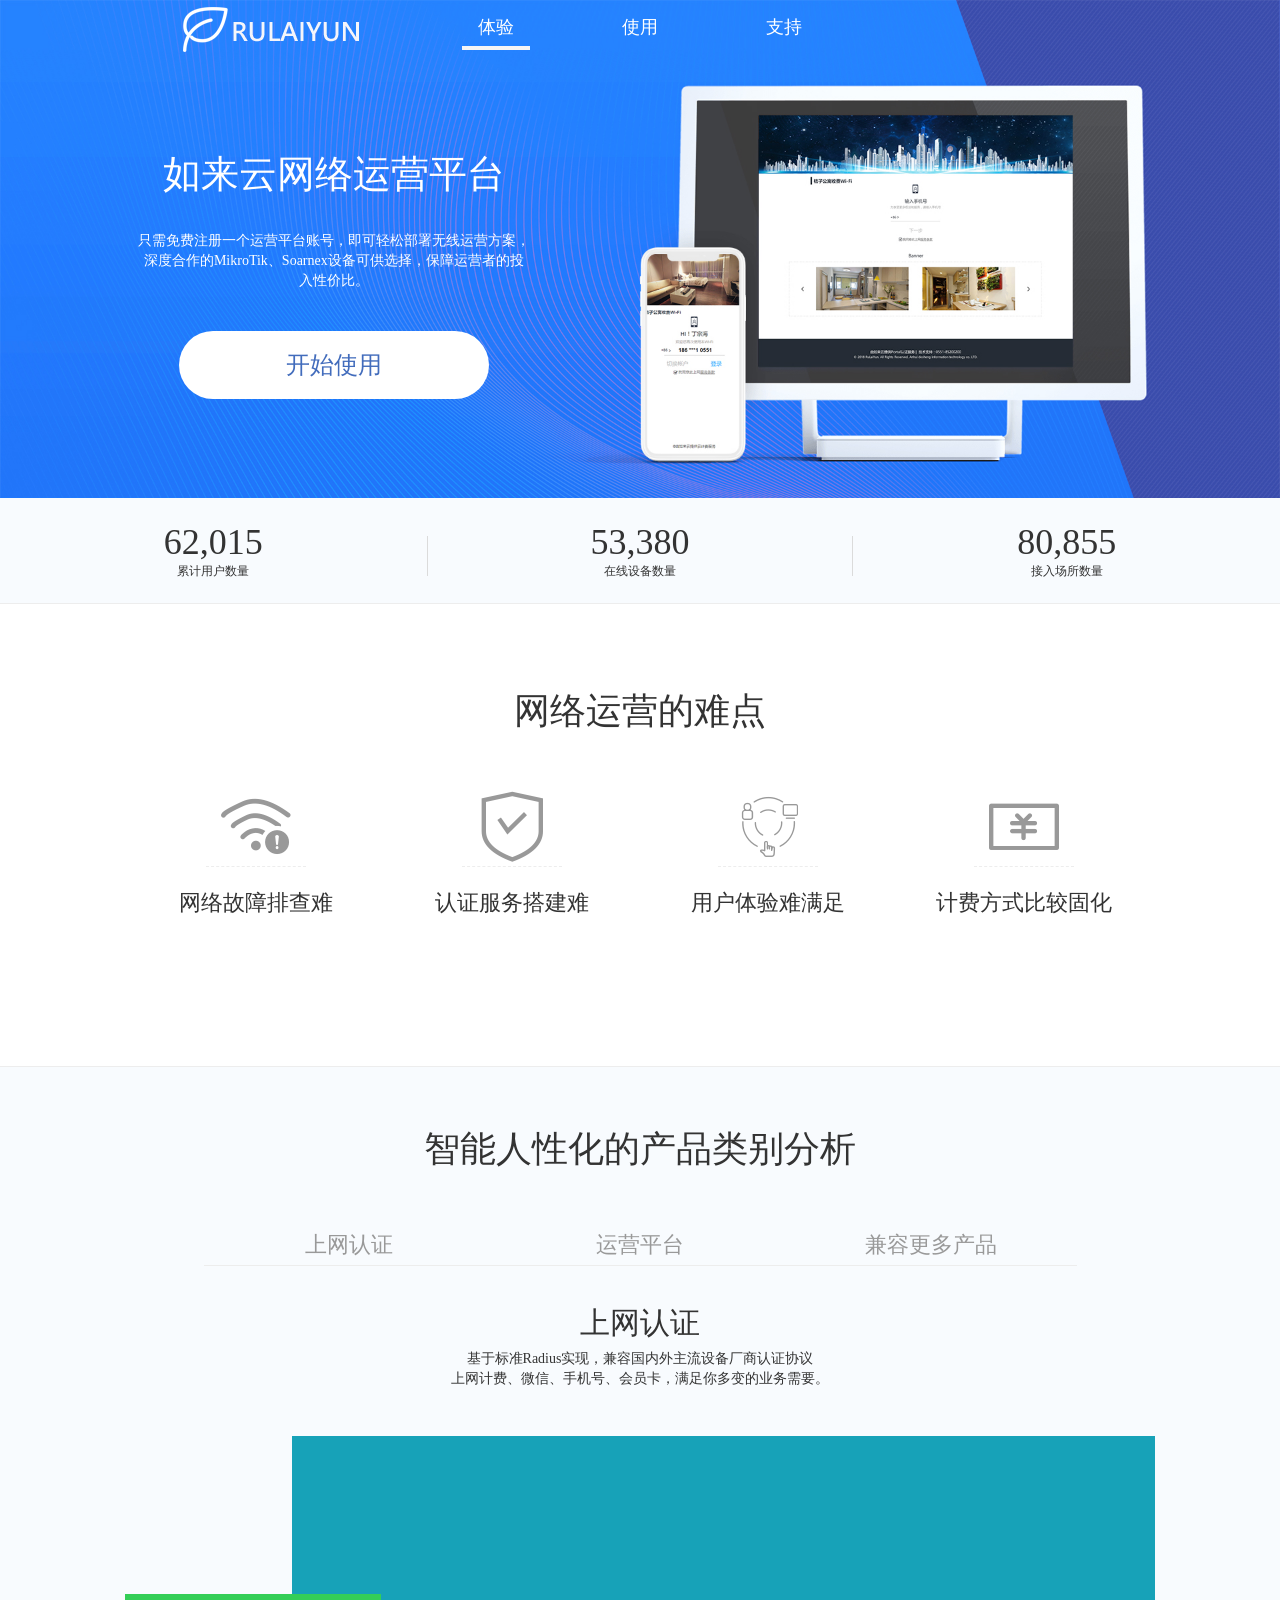
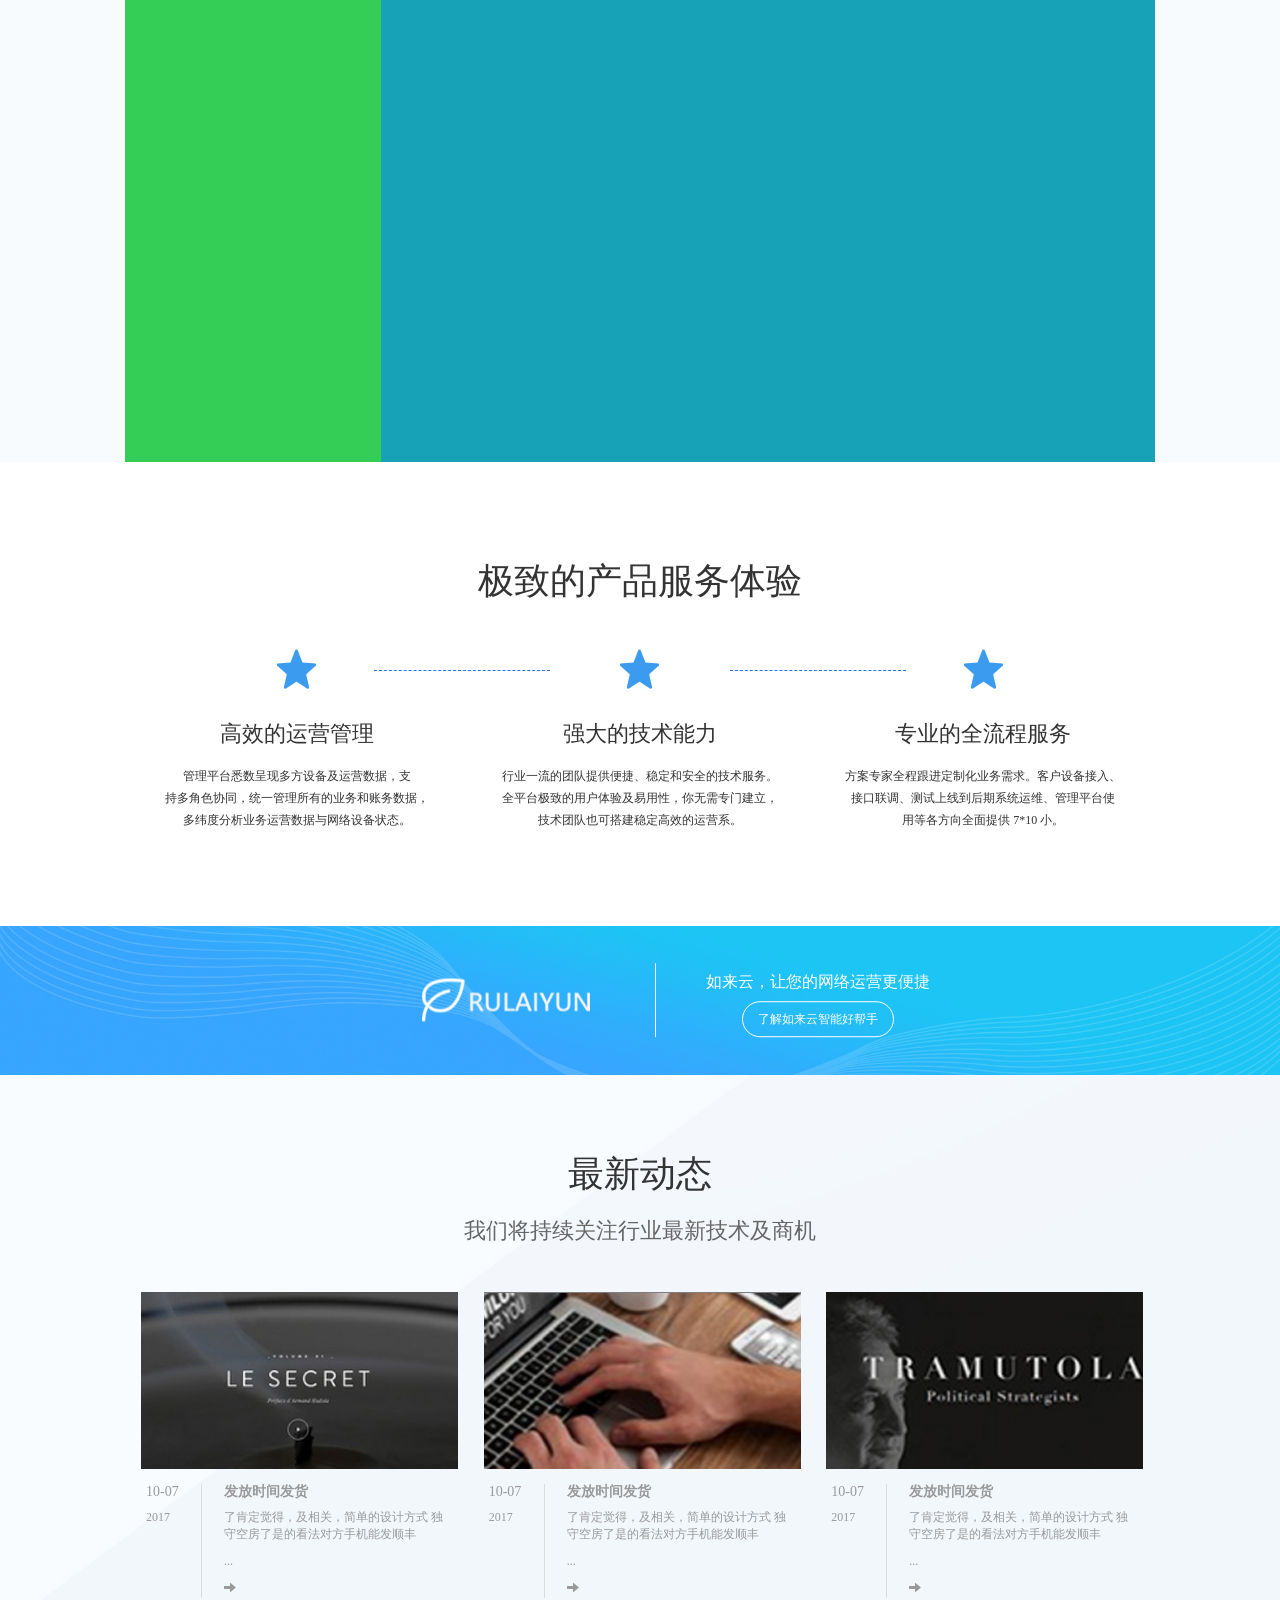
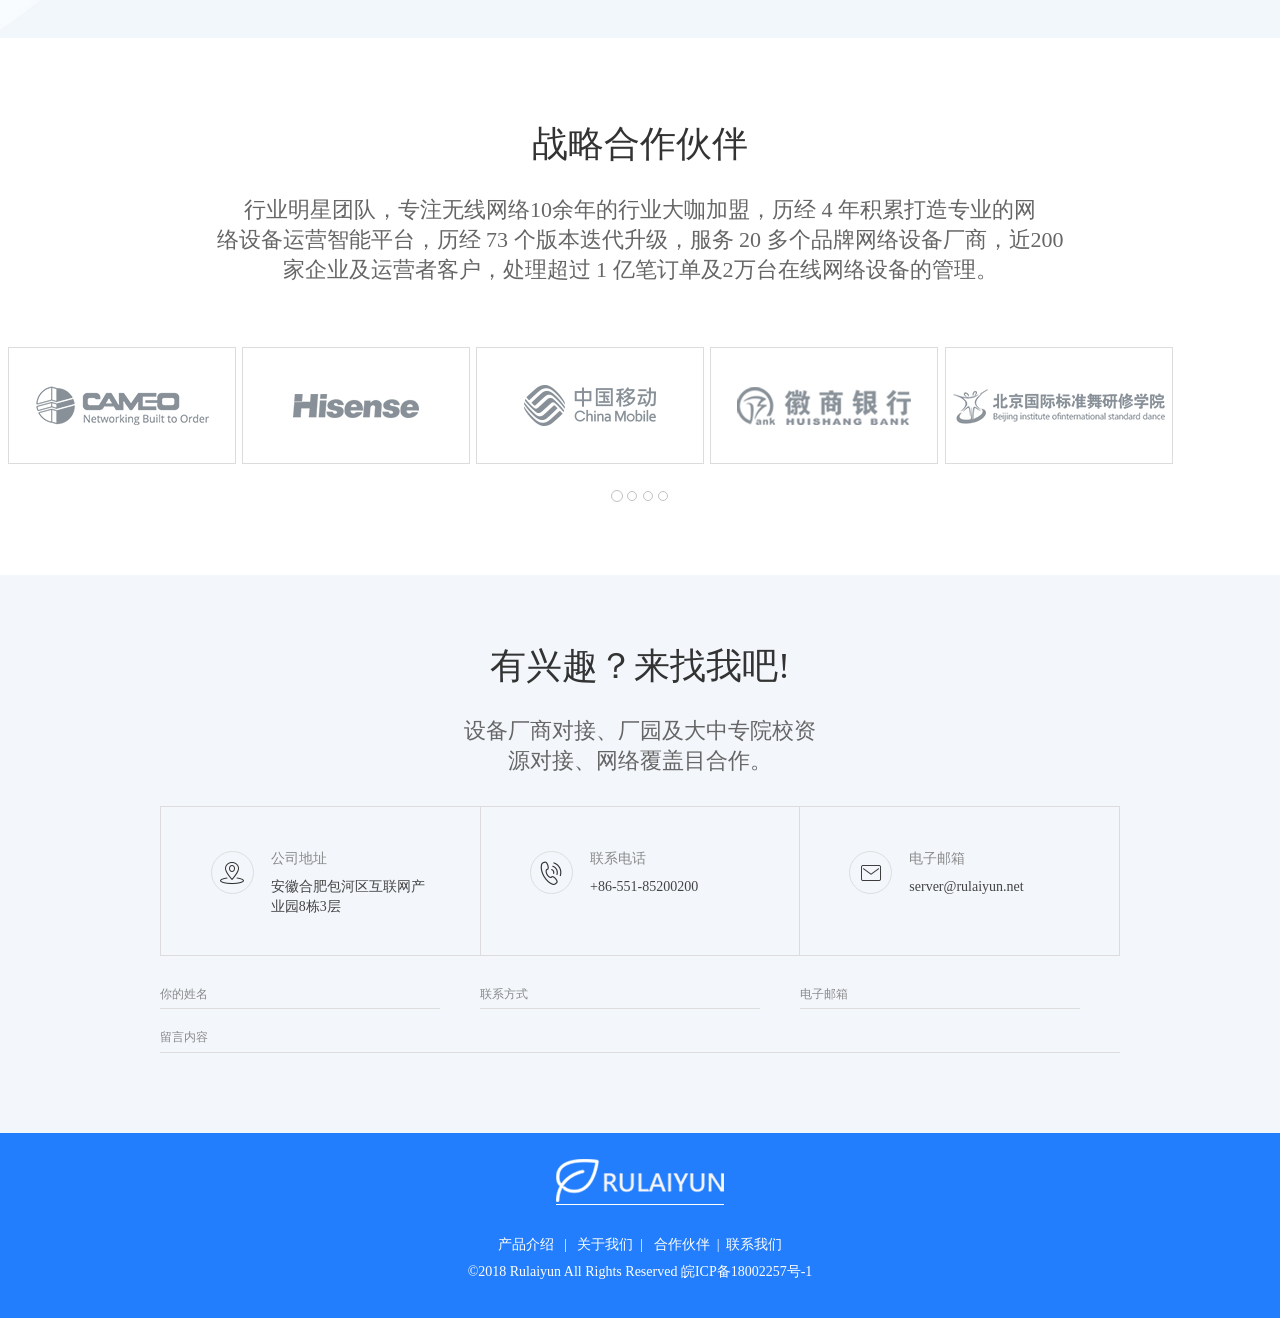
==== index.html @ 5b8163cd "add" ====
<!DOCTYPE html>
<html lang="en">
<head>
    <meta charset="UTF-8">
    <title>Title</title>
    <link type="text/css" rel="stylesheet" href="framework/bootstrap/css/bootstrap.min.css"/>
    <link type="text/css" rel="stylesheet" href="icon/iconfont.css"/>
    <link type="text/css" rel="stylesheet" href="css/style.css"/>
    <script>
        // 移动端跳转
        var OS = function() {
            var a = navigator.userAgent,
                b = /(?:Android)/.test(a),
                d = /(?:Firefox)/.test(a),
                e = /(?:Mobile)/.test(a),
                f = b && e,
                g = b && !f,
                c = /(?:iPad.*OS)/.test(a),
                h = !c && /(?:iPhone\sOS)/.test(a),
                k = c || g || /(?:PlayBook)/.test(a) || d && /(?:Tablet)/.test(a),
                a = !k && (b || h || /(?:(webOS|hpwOS)[\s\/]|BlackBerry.*Version\/|BB10.*Version\/|CriOS\/)/.test(a) || d && e);
            return {
                android: b,
                androidPad: g,
                androidPhone: f,
                ipad: c,
                iphone: h,
                tablet: k,
                phone: a
            }
        }();
        if (OS.phone || OS.ipad) {
            location.href = 'https://www.baidu.com';
        }
    </script>
</head>
<body>
<!--页面从上到下，分别分为section1,section2,....section10部分-->
<div class="box">
    <div class="header">
        <div class="h-inner">
            <h1 class="logo">
                <a href="./index.html"></a>
                <!-- <img src="./img/logo.png" alt="TIM"> -->
            </h1>
            <div class="nav">
                <ul class="nav-ul">
                    <li class="nav-item"><a href="./index.html" class="active">体验</a></li>
                    <li class="nav-item"><a href="./download.html">使用</a></li>
                    <!-- <li class="nav-item"><a href="">用户故事</a></li> -->
                    <li class="nav-item"><a href="./support.html">支持</a></li>
                </ul>
            </div>
        </div>
        <!--  <div class="docs-link">
           <a href="https://docs.qq.com">进入在线文档 ></a>
        </div> -->
    </div>
    <div class="section1">
        <img src="images/logo_01.jpg" class="img-responsive"/>
        <div class="content-box">
            <div class="content">
                <h1>如来云网络运营平台</h1>
                <p>只需免费注册一个运营平台账号，即可轻松部署无线运营方案，
                </p>
                <p>深度合作的MikroTik、Soarnex设备可供选择，保障运营者的投</p>
                <p>入性价比。</p>
                <div class="button-box">
                    <div>
                        <div>
                            <span class="first-span">开始使用</span>
                            <span>开始使用</span>
                        </div>
                    </div>
                </div>
            </div>
        </div>
        <div class="video-md">
            <video src="video/newpc.mp4" autoplay loop></video>
        </div>
        <div class="video-pc">
            <video src="video/newpc.mp4" autoplay loop></video>
        </div>
    </div>
    <div class="section2">
        <div class="row">
            <div class="col-md-4">
                <h1 class="counter">79,000</h1>
                <p>累计用户数量</p>
            </div>
            <div class="col-md-4 row-div-2">
                <div class="border-box">
                </div>
                <h1 class="counter">68,000</h1>
                <p>在线设备数量</p>
            </div>
            <div class="col-md-4">
                <h1 class="counter">103,000</h1>
                <p>接入场所数量</p>
            </div>
        </div>
    </div>
    <div class="section3">
        <h1>网络运营的难点</h1>
        <div class="row">
            <div class="col-md-3">
                <div class="icon-box">
                    <i class="iconfont icon-wangluoguzhang"></i>
                </div>
                <p>网络故障排查难</p>
                <div class="content-p">
                    <p>故障点模糊问题不清晰，如来云平台，比客户反映更早，更精确，可视化位置、状态问题展现。直达障点</p>
                </div>
            </div>
            <div class="col-md-3">
                <div class="icon-box">
                    <i class="iconfont icon-fuwushouquan"></i>
                </div>
                <p>认证服务搭建难</p>
                <div class="content-p">
                    <p>保姆式接入支持零收费，客户收益共进共 赢。专家设计架构WiFi经验，拥有专业自 主的开发团队、到场支持。</p>
                </div>
            </div>
            <div class="col-md-3">
                <div class="icon-box">
                    <i class="iconfont icon-hudongtiyansheji"></i>
                </div>
                <p>用户体验难满足</p>
                <div class="content-p">
                    <p>定制营销方案，运营商自动融合、随充随 用。消费无需任何引导。24小时客服，现场指导设备远程报警，客户投诉率降低。</p>
                </div>
            </div>
            <div class="col-md-3">
                <div class="icon-box">
                    <i class="iconfont icon-erji-jiliangjifei"></i>
                </div>
                <p>计费方式比较固化</p>
                <div class="content-p">
                    <p>每场所自主设定当地套餐资费可分流量、时长两种方式，自动判断折扣用户规则，任务提取，支付、 统计可视感强。</p>
                </div>
            </div>
        </div>
    </div>
    <div class="section4">
        <h1>智能人性化的产品类别分析</h1>
        <div class="row nav">
            <div class="col-md-4">
                <a>上网认证</a>
            </div>
            <div class="col-md-4">
                <a>运营平台</a>
            </div>
            <div class="col-md-4">
                <a>兼容更多产品</a>
            </div>
        </div>
        <div class="row content">
            <div class="item-content">
                <h2>上网认证</h2>
                <p>基于标准Radius实现，兼容国内外主流设备厂商认证协议</p>
                <p>上网计费、微信、手机号、会员卡，满足你多变的业务需要。</p>
                <div class="img-box">
                    <div class="img-box-1"></div>
                    <div class="img-box-2"></div>
                </div>
            </div>
            <div class="item-content hide">
                <h2>上网认证2</h2>
                <p>基于标准Radius实现，兼容国内外主流设备厂商认证协议</p>
                <p>上网计费、微信、手机号、会员卡，满足你多变的业务需要。</p>
                <div class="img-box">
                    <div class="img-box-1"></div>
                    <div class="img-box-2"></div>
                </div>
            </div>
            <div class="item-content hide">
                <h2>上网认证3</h2>
                <p>基于标准Radius实现，兼容国内外主流设备厂商认证协议</p>
                <p>上网计费、微信、手机号、会员卡，满足你多变的业务需要。</p>
                <div class="img-box">
                    <div class="img-box-1"></div>
                    <div class="img-box-2"></div>
                </div>
            </div>
        </div>
    </div>
    <div class="section5">
        <h1>极致的产品服务体验</h1>
        <div class="row">
            <div class="col-md-4">
                <div class="icon-box">
                    <i class="iconfont icon-star1"></i>
                </div>
                <h2>高效的运营管理</h2>
                <p>管理平台悉数呈现多方设备及运营数据，支 </p>
                <p>持多角色协同，统一管理所有的业务和账务数据，</p>
                <p>多纬度分析业务运营数据与网络设备状态。</p>
            </div>
            <div class="col-md-4">
                <div class="icon-box">
                    <i class="iconfont icon-star1"></i>
                    <div class="underline1"></div>
                    <div class="underline2"></div>
                </div>
                <h2>强大的技术能力</h2>
                <p>行业一流的团队提供便捷、稳定和安全的技术服务。</p>
                <p>全平台极致的用户体验及易用性，你无需专门建立，</p>
                <p>技术团队也可搭建稳定高效的运营系。</p>
            </div>
            <div class="col-md-4">
                <div class="icon-box">
                    <i class="iconfont icon-star1"></i>
                </div>
                <h2>专业的全流程服务</h2>
                <p>方案专家全程跟进定制化业务需求。客户设备接入、 </p>
                <p>接口联调、测试上线到后期系统运维、管理平台使</p>
                <p>用等各方向全面提供 7*10 小。</p>
            </div>
        </div>
    </div>
    <div class="section6">
        <div class="row row1">
            <div class="img-box">
                <img src="images/section6_01.jpg" class="img-responsive"/>
            </div>
            <div class="content">
                <div class="col-md-6 content-first">
                    <img src="images/section9.png"/>
                </div>
                <div class="col-md-6 content-second">
                    <div>
                        <h5>如来云，让您的网络运营更便捷</h5>
                        <button>了解如来云智能好帮手</button>
                    </div>
                </div>
            </div>
        </div>
        <div class="row row2">
            <div class="content">
                <h1>最新动态</h1>
                <p>我们将持续关注行业最新技术及商机</p>
                <div class="row row3">
                    <div class="col-md-4">
                        <div>
                            <img src="images/section6-3.png"/>
                        </div>
                        <div class="bottom">
                            <div class="left">
                                <h5>10-07</h5>
                                <p>2017</p>
                            </div>
                            <div class="right">
                                <h5><b>发放时间发货</b></h5>
                                <p>了肯定觉得，及相关，简单的设计方式
                                    独守空房了是的看法对方手机能发顺丰</p>
                                <p>...</p>
                                <div>
                                    <i class="glyphicon glyphicon-arrow-right"></i>
                                </div>
                            </div>

                        </div>
                    </div>
                    <div class="col-md-4">
                        <div>
                            <img src="images/section6-4.png"/>
                        </div>
                        <div class="bottom">
                            <div class="left">
                                <h5>10-07</h5>
                                <p>2017</p>
                            </div>
                            <div class="right">
                                <h5><b>发放时间发货</b></h5>
                                <p>了肯定觉得，及相关，简单的设计方式
                                    独守空房了是的看法对方手机能发顺丰</p>
                                <p>...</p>
                                <div>
                                    <i class="glyphicon glyphicon-arrow-right"></i>
                                </div>
                            </div>

                        </div>
                    </div>
                    <div class="col-md-4">
                        <div>
                            <img src="images/section6-5.png"/>
                        </div>
                        <div class="bottom">
                            <div class="left">
                                <h5>10-07</h5>
                                <p>2017</p>
                            </div>
                            <div class="right">
                                <h5><b>发放时间发货</b></h5>
                                <p>了肯定觉得，及相关，简单的设计方式
                                    独守空房了是的看法对方手机能发顺丰</p>
                                <p>...</p>
                                <div>
                                    <i class="glyphicon glyphicon-arrow-right"></i>
                                </div>
                            </div>

                        </div>
                    </div>
                </div>

            </div>


        </div>


    </div>
    <div class="section7">
        <h1>战略合作伙伴</h1>
        <p>行业明星团队，专注无线网络10余年的行业大咖加盟，历经 4 年积累打造专业的网</p>
        <p>
            络设备运营智能平台，历经 73 个版本迭代升级，服务 20 多个品牌网络设备厂商，近200
        </p>
        <p>家企业及运营者客户，处理超过 1 亿笔订单及2万台在线网络设备的管理。</p>
        <div class="row">
            <div id="carousel-example-generic" class="carousel slide" data-ride="carousel">
                <!-- Indicators -->
                <ol class="carousel-indicators">
                    <li data-target="#carousel-example-generic" data-slide-to="0" class="active"></li>
                    <li data-target="#carousel-example-generic" data-slide-to="1"></li>
                    <li data-target="#carousel-example-generic" data-slide-to="2"></li>
                    <li data-target="#carousel-example-generic" data-slide-to="3"></li>
                </ol>

                <!-- Wrapper for slides -->
                <div class="carousel-inner" role="listbox">
                    <div class="item active">
                        <img src="images/section7_1.jpg" alt="...">
                    </div>
                    <div class="item">
                        <img src="images/section7_1.jpg" alt="...">
                    </div>
                    <div class="item">
                        <img src="images/section7_1.jpg" alt="...">
                    </div>
                    <div class="item">
                        <img src="images/section7_1.jpg" alt="...">
                    </div>
                </div>
            </div>
        </div>
    </div>
    <div class="section8">
        <h1>有兴趣？来找我吧!</h1>
        <p>设备厂商对接、厂园及大中专院校资</p>
        <p>源对接、网络覆盖目合作。</p>
        <div class="row row1">
            <div class="col-md-4">
                <div class="padding-box">
                    <div class="icon-box">
                        <i class="iconfont icon-weizhi"></i>
                    </div>
                    <div class="content-box">
                        <h5>公司地址</h5>
                        <p>安徽合肥包河区互联网产</p>
                        <p>业园8栋3层</p>
                    </div>
                </div>
            </div>
            <div class="col-md-4 section8-middle-div">
                <div class="padding-box">
                    <div class="icon-box">
                        <i class="iconfont icon-dianhua2"></i>
                    </div>
                    <div class="content-box">
                        <h5>联系电话</h5>
                        <p>+86-551-85200200</p>
                        <p></p>
                    </div>
                </div>
            </div>
            <div class="col-md-4">
                <div class="padding-box">
                    <div class="icon-box">
                        <i class="iconfont icon-youxiang"></i>
                    </div>
                    <div class="content-box">
                        <h5>电子邮箱</h5>
                        <p>server@rulaiyun.net </p>
                        <p></p>
                    </div>
                </div>
            </div>
        </div>
        <div class="row row2">
            <div class="col-md-4">
                <div>
                    <span>你的姓名</span>
                    <input type="text"/>
                </div>
            </div>
            <div class="col-md-4">
                <div>
                    <span>联系方式</span>
                    <input type="tel"/>
                </div>
            </div>
            <div class="col-md-4">
                <div>
                    <span>电子邮箱</span>
                    <input type="emali"/>
                </div>
            </div>
        </div>
        <div class="row row3">
            <div class="col-md-12">
                <div>
                    <span>留言内容</span>
                    <input type="text"/>
                </div>
            </div>
        </div>
    </div>
    <div class="section9">
        <div class="img-box">
            <img src="images/section9.png"/>
        </div>
        <div class="nav">
            <a> 产品介绍&nbsp;&nbsp;</a>
            <a>| &nbsp; 关于我们&nbsp; </a>
            <a>| &nbsp; 合作伙伴&nbsp; </a>
            <a>| &nbsp;联系我们 </a>

        </div>
        <div class="bottom">
            ©2018 Rulaiyun All Rights Reserved 皖ICP备18002257号-1
        </div>
    </div>
</div>
<script src="framework/jquery/dist/jquery.min.js"></script>
<script src="framework/bootstrap/js/bootstrap.min.js"></script>
<script src="js/jquery.waypoints.min.js"></script>
<script type="text/javascript" src="js/jquery.countup.min.js"></script>

<script src="js/index.js"></script>
</body>
</html>
---- icon/iconfont.css ----
@font-face {font-family: "iconfont";
  src: url('iconfont.eot?t=1519876036838'); /* IE9*/
  src: url('iconfont.eot?t=1519876036838#iefix') format('embedded-opentype'), /* IE6-IE8 */
  url('[data-uri]') format('woff'),
  url('iconfont.ttf?t=1519876036838') format('truetype'), /* chrome, firefox, opera, Safari, Android, iOS 4.2+*/
  url('iconfont.svg?t=1519876036838#iconfont') format('svg'); /* iOS 4.1- */
}

.iconfont {
  font-family:"iconfont" !important;
  font-size:16px;
  font-style:normal;
  -webkit-font-smoothing: antialiased;
  -moz-osx-font-smoothing: grayscale;
}

.icon-star:before { content: "\e61a"; }

.icon-star1:before { content: "\e61b"; }

.icon-sousu:before { content: "\e627"; }

.icon-yinxingqia-copy:before { content: "\e602"; }

.icon-dianhua2:before { content: "\e60c"; }

.icon-wujiaoxing:before { content: "\e676"; }

.icon-youxiang:before { content: "\e623"; }

.icon-wangluoguzhang:before { content: "\e63d"; }

.icon-zhifubao:before { content: "\e64b"; }

.icon-wechat:before { content: "\e66a"; }

.icon-shijian:before { content: "\e625"; }

.icon-chongliuliang:before { content: "\e73d"; }

.icon-xiangyoujiantou:before { content: "\e641"; }

.icon-weizhi:before { content: "\e654"; }

.icon-fuwushouquan:before { content: "\e68e"; }

.icon-erji-jiliangjifei:before { content: "\eac2"; }

.icon-hudongtiyansheji:before { content: "\e603"; }
---- css/style.css ----
* {
    margin: 0;
    padding: 0;
}

.hide {
    display: none;
}

h1, h2 {
    color: #333333;
}

ul, li {
    list-style: none;
}

a {
    text-decoration: none;
}

.box {
    width: 100%;
    text-align: center;
    font-family: 微软雅黑;
}

.header {
    position: fixed;
    top: 0;
    left: 0;
    right: 0;
    z-index: 100;
    color: #fff;
}

.scrollTop {
    background-color: #f5f5f5;
    border-bottom: 1px solid #ebebeb;
}

.scrollTop .nav-item .active {
    color: #0188fb;
    border-bottom-color: #0188fb;
}

.scrollTop .nav-item .active {
    color: #0188fb;
}

.scrollTop .nav a {
    color: #333;
}

.header .h-inner {
    position: relative;
    /* width: 76.875%; */
    width: 914px;
    height: 54px;
    margin: 0 auto;
}

.header .logo {
    width: 176px;
    height: 45px;
    margin-top: 10px;
    cursor: pointer;
    position: absolute;
    top: -3px;
    left: 0;
    z-index: 3;
}

.logo a {
    display: block;
    width: 100%;
    height: 100%;
    background: url('../images/logo2.png') no-repeat 0 0;
    background-size: 176px 45px;
}

.logo1 a {
    display: block;
    width: 100%;
    height: 100%;
    background: url('../images/logo1.png') no-repeat 0 0;
    background-size: 176px 45px;
}

.header .nav {
    position: absolute;
    left: 0;
    width: 100%;
    height: 54px;
    /* overflow: hidden; */
    font-size: 24px;
}

.nav-ul {
    text-align: center;
    width: 100%;
    font-size: 0;
}

.nav-item {
    padding: 0 38px;
    display: inline-block;
    height: 54px;
}

.nav-item .active {
    border-bottom-color: #f5f5f5;
}

.nav-item a {
    font-size: 18px;
    display: inline-block;
    line-height: 54px;
    height: 50px;
    padding: 0 16px;
    border-bottom: 4px solid transparent;
}

.nav a {
    /* color: #777777; */
    color: #fff;
    text-decoration: none;
}

.nav-item a:hover {
    /* border-bottom-color: #f5f5f5; */
    background-color: rgba(0, 0, 0, 0.06);
}

.section1 {
    position: relative;
}

.section1 > .content-box {
    position: absolute;
    top: 0;
    left: 0;
    width: 100%;
    height: 100%;
}

.section1 > .content-box > .content {
    position: absolute;
    width: 510px;
    right: 60%;
    text-align: center;
    top: 60%;
    color: #fff;
    transition: all 2s ease;
    visibility: hidden;
    opacity: 0;
}

.section1 > .video-md {
    position: absolute;
    width: calc(100% * 135 / 1920);
    height: calc(100% * 271.25 / 747.75);
    left: calc(100% * 973.5 / 1920);
    bottom: calc(100% * 94.5 / 747.75);
}

.section1 > .video-pc {
    position: absolute;
    width: calc(100% * 469.5 / 1920);
    height: calc(100% * 375.75 / 747.75);
    left: calc(100% * 1139.25 / 1920);
    bottom: calc(100% * 198 / 747.75);
}

video {
    position: absolute;
    top: 0;
    left: 0;
    width: 100%;
    height: 100%;
}

.show > .content-box > .content {
    top: 30%;
    opacity: 1;
    visibility: visible;
}

.section1 > .content-box > .content h1 {
    font-size: 50px;
    margin-bottom: 35px;
}

.section1 > .content-box > .content p {
    font-size: 18px;
    line-height: 20px;
}

.section1 .button-box {
    padding-top: 40px
}

.section1 .button-box > div {
    cursor: pointer;
    color: #426cbc;
    font-size: 24px;
    line-height: 68px;
    display: inline-block;
    position: relative;
    width: 310px;
    height: 68px;
    border-radius: 34px;
    background-color: #fff;
    -webkit-transition: all 0.2s;
    -moz-transition: all 0.2s;
    -ms-transition: all 0.2s;
    -o-transition: all 0.2s;
    transition: all 0.2s;
    overflow: hidden;
}

.section1 .button-box > div div {
    display: block;
    height: 100%;
    width: 100%;
    position: absolute;
    top: 0;
    left: 0;
    transition: top ease 0.2s;

}

.section1 .button-box > div div span {
    width: 100%;
    display: block;
}

.section1 .button-box > div:hover {
    background-color: rgba(255, 255, 255, 0.8);
    -webkit-box-shadow: 0 0 0 4px #fff inset;
    -moz-box-shadow: 0 0 0 4px #fff inset;
    box-shadow: 0 0 0 4px #fff inset;
}

.section1 .button-box > div:hover div {
    top: -100%;
}

.section1 > .content-box > .content h1, .section1 > .content-box > .content p {
    color: #fff;
    text-align: center;
}

.section2 {
    width: 100%;
    height: 105px;

    background-color: #f8fbfe;
}

.section2 .row {
    margin: 0 auto;
    width: 1320px;
}

.section2 .row h1 {
    margin-top: 25px;
    font-size: 36px;
    margin-bottom: 0;
}

.section2 .row p {
    font-size: 12px;
}

.section2 .row .row-div-2 {
    position: relative;
}

.section2 .row .row-div-2 > .border-box {
    position: absolute;
    top: 0;
    left: 0;
    border-right: 1px solid #dbdbdb;
    border-left: 1px solid #dbdbdb;
    width: 100%;
    height: 40px;
    margin-top: 38px;
}

.section3 {
    border-bottom: 1px solid #ededed;
    border-top: 1px solid #ededed;
}

.section3 h1 {
    margin-top: 88px;
}

.section3 .row {
    width: 1024px;
    margin: 0 auto;

}

.section3 .row .icon-box {
    width: 100px;
    height: 80px;
    line-height: 80px;
    margin: 45px auto 20px;
    position: relative;
    border-bottom: 1px dashed #ededed;
}

.section3 .row .iconfont {
    font-size: 70px;
    color: #999999;
}

.section3 .row > div {
    cursor: pointer;
}

.section3 .row > div > p {
    font-size: 22px;
}

.section3 .row > div:hover .content-p {
    visibility: visible;
    opacity: 1;
}

.section3 .row > div:hover .iconfont {
    color: #0188fb;
}

.section3 .row .content-p {
    font-size: 12px;
    margin-bottom: 75px;
    visibility: hidden;
    opacity: 0;
    transition: all 2s ease;
}

.section3 .row .content-p p {
    margin: 0;
    line-height: 21px;
    text-align: center;
}

.section4 {
    overflow: hidden;
    background-color: #f8fbfe;
}

.section4 h1 {
    margin-top: 63px;
    margin-bottom: 55px;
}

.section4 .nav {
    width: 873px;
    margin: 0 auto;
    border-bottom: 1px solid #ededed;
}

.section4 .nav > div {
    overflow: hidden;
    height: 40px;
}

.section4 .nav a {
    cursor: pointer;
    font-size: 22px;
    color: #999999;
    padding: 5px 5px;
    line-height: 40px;
    text-decoration: none;
    border-bottom: 2px solid transparent;
}

.section4 .nav a:hover {
    color: #2175fa;
    border-bottom: 2px solid #2175fa;
}

.section4 .nav .active {
    color: #2175fa;
    border-bottom: 2px solid #2175fa;
}

/*.section4 .nav a:focus {*/
/*color: #2175fa;*/
/*border-bottom: 2px solid #2175fa;*/
/*}*/
.section4 .content {
    margin: 0 auto;
    text-align: center;
    width: 1030px;
}

.section4 .content .item-content {
    width: 100%;
    overflow: hidden;
}

.section4 .content .item-content h2 {
    margin-top: 40px;
    font-size: 30px;
}

.section4 .content .item-content p {
    margin: 0;
    font-size: 14px;
}

.section4 .content .item-content .img-box {
    width: 100%;
    height: 626px;
    margin-top: 47px;
    position: relative;
}

.section4 .content .item-content .img-box-1 {
    position: absolute;
    width: 256px;
    height: 468px;
    background-color: #34ce57;
    z-index: 2;
    bottom: 0;
    left: 0;
}

.section4 .content .item-content .img-box-2 {
    position: absolute;
    width: 863px;
    height: 100%;
    z-index: 1;
    background-color: #17a2b8;
    top: 0;
    right: 0;
}

.section5 .row {
    width: 1030px;
    margin: 0 auto 95px;
}

.section5 h1 {
    margin-top: 100px;
    margin-bottom: 37px;
}

.section5 .row .iconfont {
    color: #3b9bee;
    font-size: 45px;
}

.section5 .row h2 {
    font-size: 22px;
    margin-top: 20px;
    margin-bottom: 18px;
}

.section5 .row p {
    font-size: 12px;
    line-height: 22px;
    margin: 0;
}

.section5 .row .icon-box {
    position: relative;
}

.section5 .row .underline1 {
    border-top: 1px dashed #2175fa;
    width: 176px;
    height: 1px;
    position: absolute;
    top: 50%;
    left: -35%;
}

.section5 .row .underline2 {
    border-top: 1px dashed #2175fa;
    width: 176px;
    height: 1px;
    position: absolute;
    top: 50%;
    right: -35%;
}

.section6 {
    width: 100%;
}

.section6 .row1, .section6 .row2 {
    position: relative;
}

.section6 .row1 .content {
    position: absolute;
    width: 100%;
    height: calc(100%);
    top: 0;
    left: 0;
}

.section6 .row1 .content > div {
    height: 100%;
    line-height: 100%;
}

.section6 .row1 .content > .content-first {
    text-align: right;
}

.section6 .row1 .content > .content-first img {
    position: absolute;
    top: 50%;
    transform: translateY(-50%);
    right: 50px;
}

.section6 .row1 .content > .content-second {
    text-align: left;
    position: relative;
}

.section6 .row1 .content > .content-second > div > h5 {
    font-size: 16px;
}

.section6 .row1 .content > .content-second > div {
    position: absolute;
    border-left: 1px solid #fff;

    color: #fff;
    top: 50%;
    padding-left: 50px;
    transform: translateY(-50%);
}

.section6 .row1 .content > .content-second > div button {
    font-size: 12px;
    margin-left: 36px;
    padding: 10px 15px;
    border-radius: 20px;
    outline: none;
    background-color: transparent;
    border: 1px solid #fff;
    transition: all 0.2s ease;
}

.section6 .row1 .content > .content-second > div button:hover {
    border: 1px solid #1dc5f5;
    background-color: #fff;
    color: #1dc5f5;
}

.section6 .row2 .content {
    overflow: hidden;
    width: 100%;
    height: 564px;
    background-image: url("../images/section6_02.jpg");
    background-size: 100% 100%;
}

.section6 .row2 .content > h1 {
    margin-top: 80px;
    margin-bottom: calc(30 / 1920 * 100%);
    font-size: 36px;
}

.section6 .row2 .content > p {
    font-size: 22px;
    margin-bottom: 45px;
    color: #666666;
}

.section6 .row3 {
    width: 1028px;
    margin: 0 auto;
}

.section6 .row3 .bottom {
    text-align: left;
    font-size: 12px;
    margin-top: 15px;
    color: #999999;
}

.section6 .row3 .bottom h5 {
    font-size: 14px;
    margin-top: 0;
    margin-bottom: 10px;
}

.section6 .row3 .bottom > div {
    float: left;
}

.section6 .row3 .bottom p {
    font-size: 12px;
    color: #999999;
}

.section6 .row3 .bottom .left {
    width: 60px;
    box-sizing: border-box;
    padding-left: 5px;
}

.section6 .row3 .bottom .right {
    width: calc(100% - 60px);
    box-sizing: border-box;
    padding-left: 22px;
    border-left: 1px solid #dcdcdc;
    padding-right: 0;
}

.section7 {
    overflow: hidden;
}

.section7 h1 {
    font-size: 36px;
    margin-top: 86px;
    margin-bottom: 30px;
}

.section7 p {
    line-height: 30px;
    margin: 0;
    font-size: 22px;
    color: #666;
}

.section7 .row {
    width: 1180px;
    margin: 57px auto 107px;
}

.section7 .row .carousel-indicators {
    bottom: -50px;
}

/*.section7 .row .carousel-indicators .active {*/
/*width: 10px;*/
/*height: 10px;*/
/*border: 1px solid #7d7d7d;*/
/*}*/
.section7 .row .carousel-indicators li {
    border: 1px solid #c2c2c2;
}

.section8 {
    background-color: #f3f7fc;
    overflow: hidden;
}

.section8 .row1 {
    width: 960px;
    height: 150px;
    margin: 30px auto;
    border: 1px solid #dcdcdc;
}

.section8 .row1 > div {
    height: 100%;
}

.section8-middle-div {
    border-right: 1px solid #dcdcdc;
    border-left: 1px solid #dcdcdc;
}

.section8 h1 {
    font-size: 36px;
    margin-top: 72px;
    margin-bottom: 30px;
}

.section8 p {
    line-height: 30px;
    margin: 0;
    font-size: 22px;
    color: #666;
}

.section8 .padding-box {
    margin: 34px auto 0;
}

.section8 .icon-box {
    margin-top: 10px;
    width: 43px;
    height: 43px;
    float: left;

    line-height: 43px;
    border-radius: 50%;
    border: 1px solid #dcdddd;
}

.section8 .content-box {
    margin-left: 17px;
    float: left;
}

.content-box h5 {
    font-size: 14px;
    color: #888888;
    text-align: left;
}

.content-box p {
    text-align: left;
    font-size: 14px;
    line-height: 20px;
    margin: 0;
    color: #444444;
}

.section8 .icon-box .iconfont {
    font-size: 24px;
}

.section8 .padding-box {
    width: 220px;
    height: 80px;
}

.section8 .row2 {
    width: 960px;
    margin: 10px auto 20px;
    text-align: left;
}

.section8 .row2 > div {
    padding-left: 0;
    padding-right: 40px;
}

.section8 .row2 > div > div {
    padding-left: 0;

    color: #888888;
    font-size: 12px;
    padding-bottom: 5px;
    border-bottom: 1px solid #dcdcdc;
}

.section8 .row2 > div input {
    border: none;
    background-color: transparent;
    width: calc(100% - 60px);
}

.section8 .row2 > div input:focus, .section8 .row3 > div input:focus {
    border: none;
    outline: none;
}

.section8 .row3 {
    width: 960px;
    margin: 0 auto 80px;
    text-align: left;
}

.section8 .row3 > div {
    width: 100%;
    text-align: left;
    padding-left: 0;
    color: #888888;
    font-size: 12px;
    padding-bottom: 5px;
    border-bottom: 1px solid #dcdcdc;
}

.section8 .row3 > div input {
    border: none;
    background-color: transparent;
    width: calc(100% - 60px);
}

.section9 {
    width: 100%;
    height: 185px;
    overflow: hidden;
    background-color: #237efd;
    color: #fff;
}

.section9 .img-box {
    display: inline-block;
    margin-top: 26px;
    padding-bottom: 2px;
    border-bottom: 1px solid #fff;
}

.section9 .nav {
    margin-top: 30px;
    margin-bottom: 7px;
}

.section9 .nav a {
    color: #fff;
    text-decoration: none;
}

@media screen and (max-width: 1366px) {
    .section1 > .content-box > .content {
        right: 54%;
        top: 27%;
    }

    .section1 > .content-box > .content h1 {
        font-size: 38px;
        margin-bottom: 35px;
    }

    .section1 > .content-box > .content p {
        font-size: 14px;
        line-height: 20px;
    }
}

@media screen and (max-width: 1320px) {
    .section2 .row {
        margin: 0 auto;
        width: 100%;
    }

    .section7 .row {
        width: 100%;
    }
}
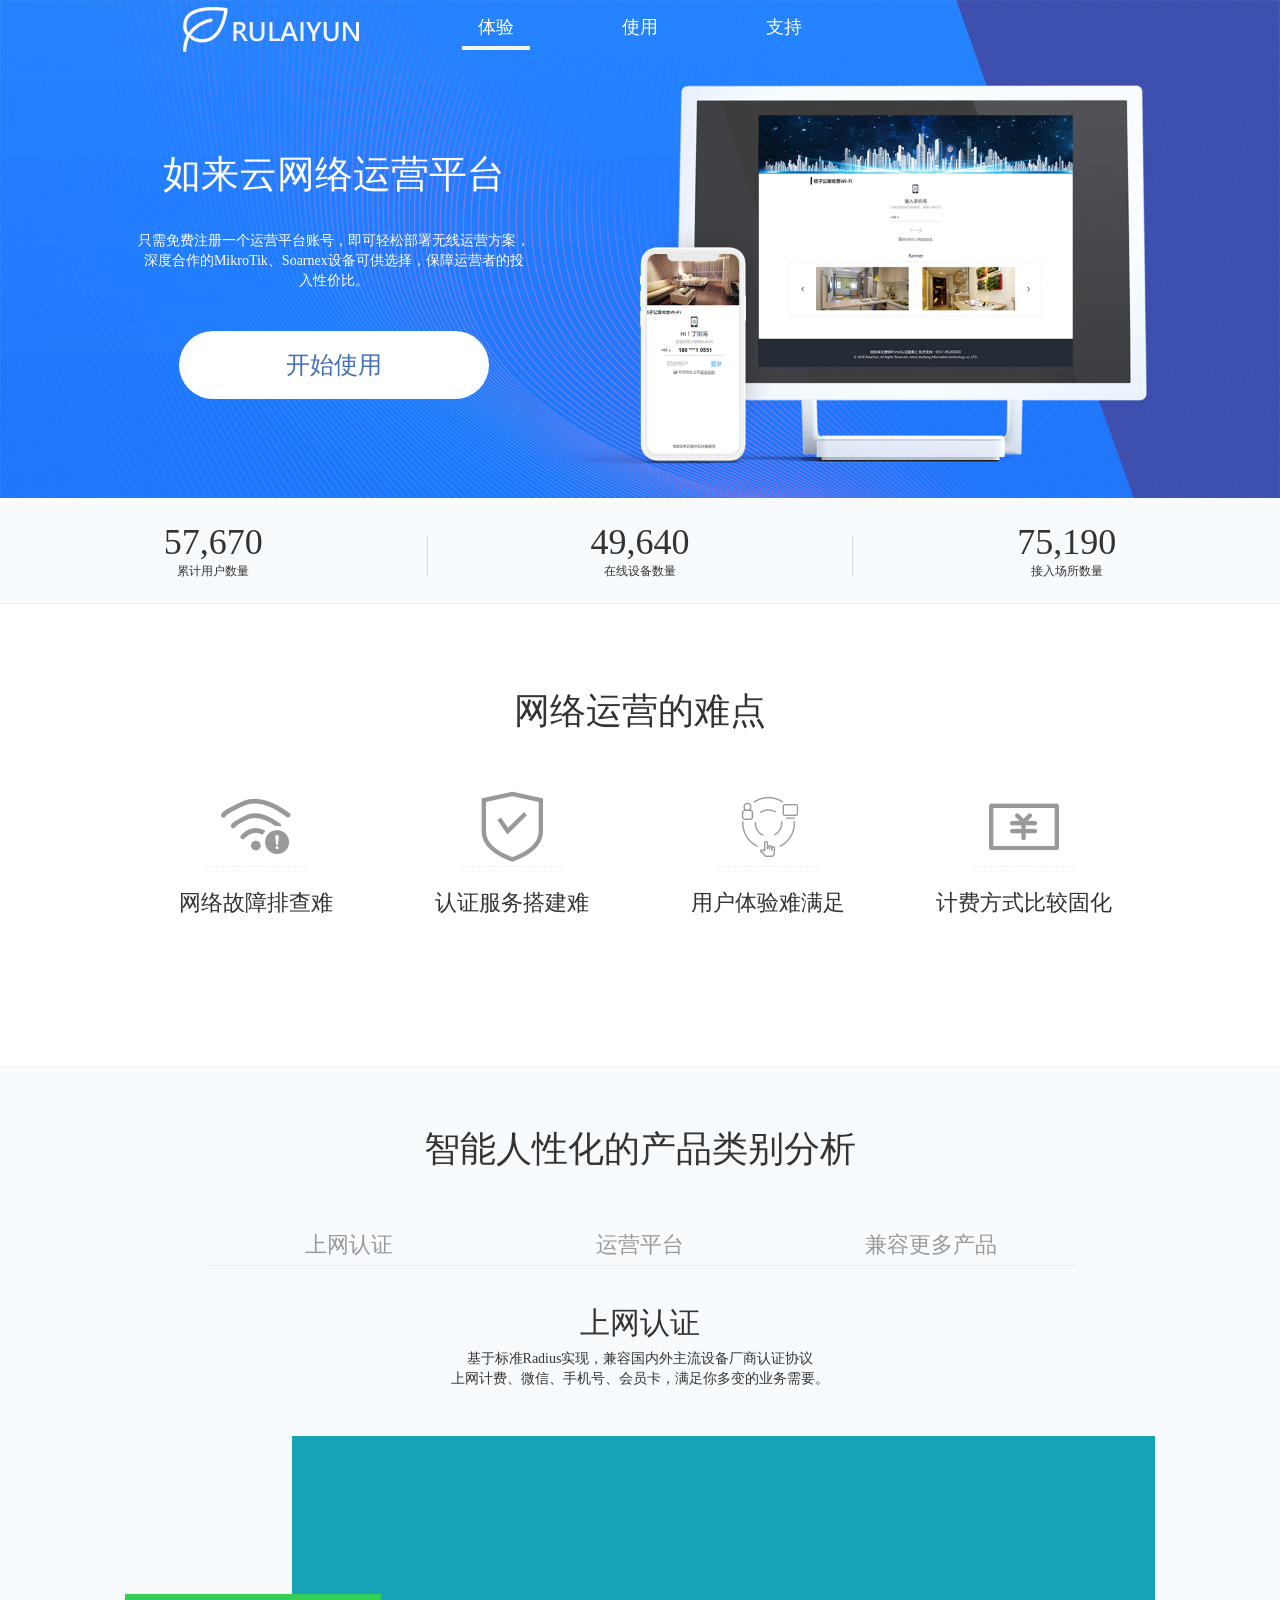
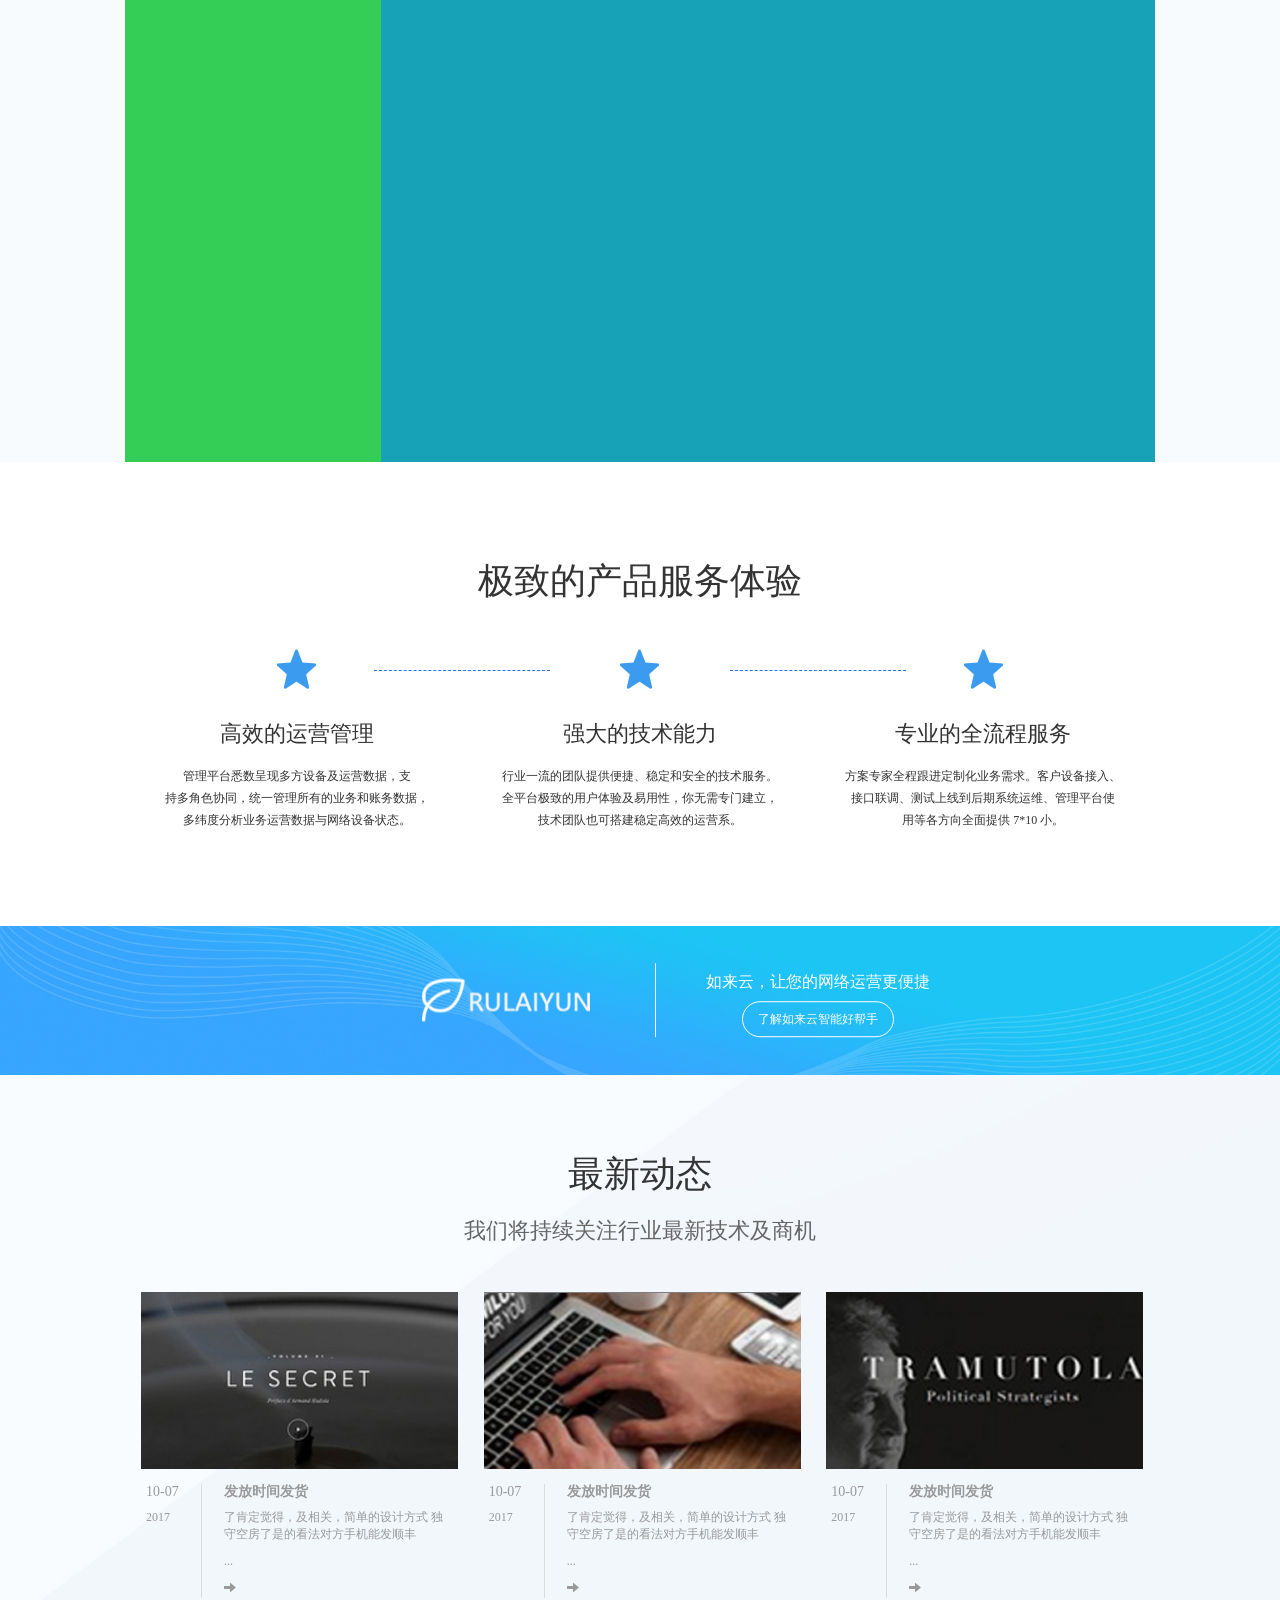
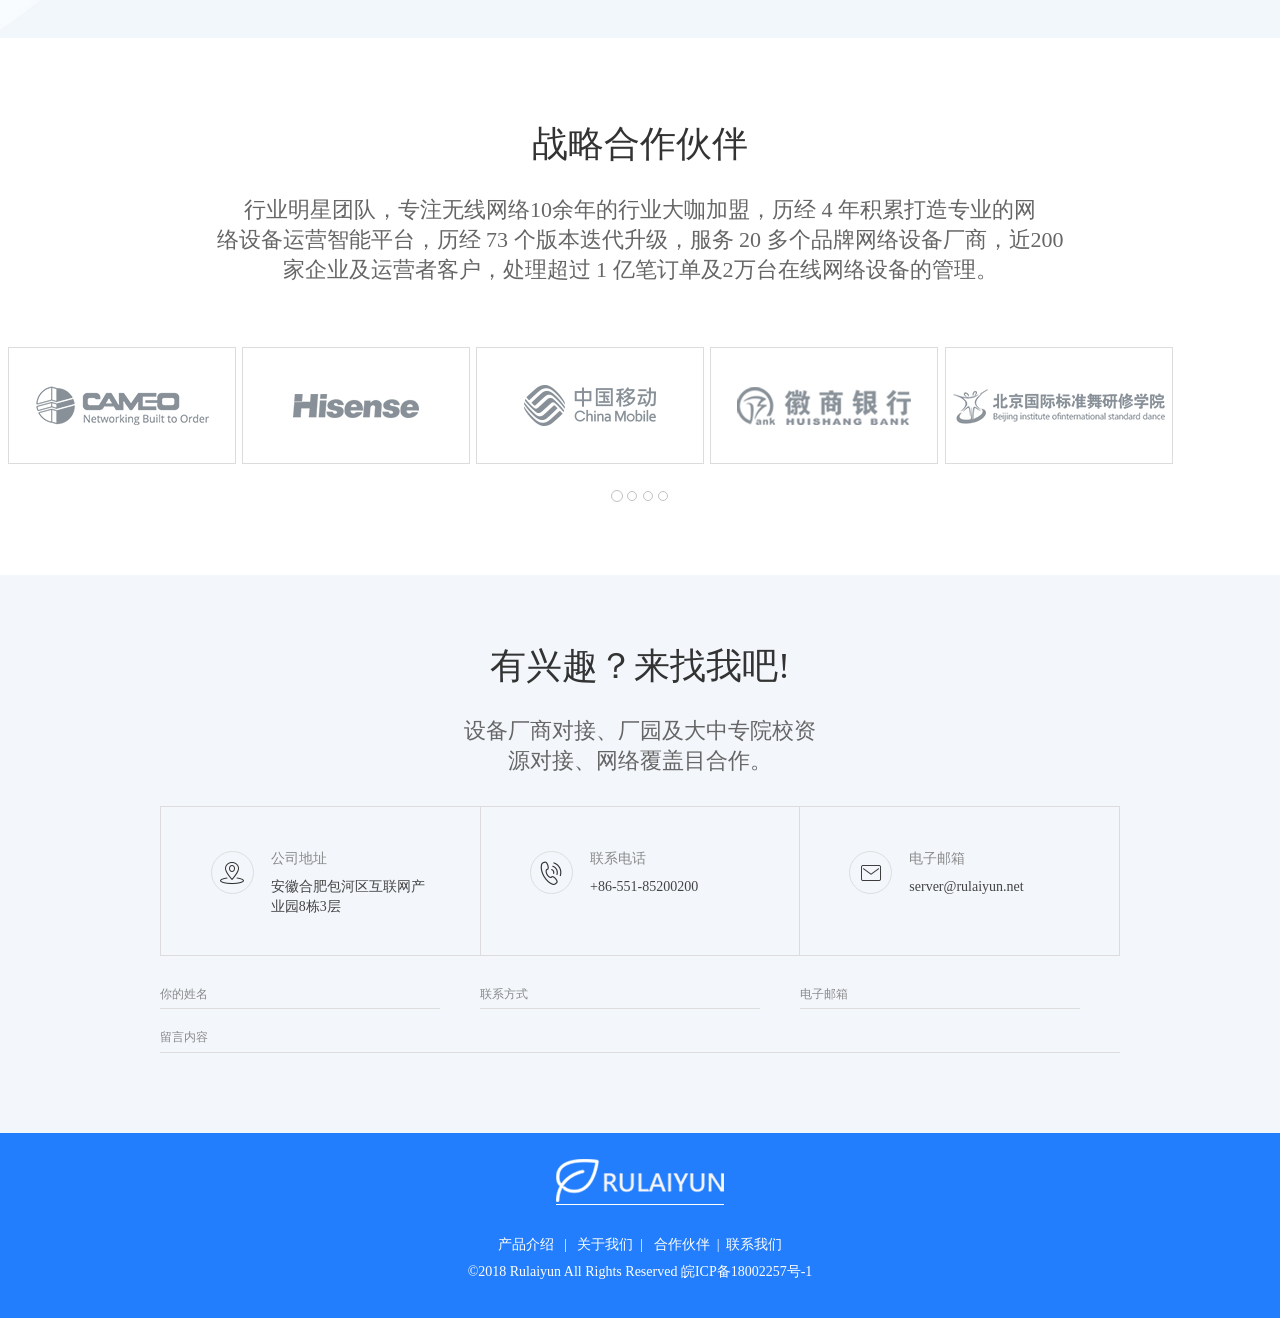
==== commit 92d62089: "Update index.html" ====
--- a/index.html
+++ b/index.html
@@ -41,7 +41,6 @@
         <div class="h-inner">
             <h1 class="logo">
                 <a href="./index.html"></a>
-                <!-- <img src="./img/logo.png" alt="TIM"> -->
             </h1>
             <div class="nav">
                 <ul class="nav-ul">
@@ -52,9 +51,6 @@
                 </ul>
             </div>
         </div>
-        <!--  <div class="docs-link">
-           <a href="https://docs.qq.com">进入在线文档 ></a>
-        </div> -->
     </div>
     <div class="section1">
         <img src="images/logo_01.jpg" class="img-responsive"/>
@@ -258,7 +254,6 @@
                                     <i class="glyphicon glyphicon-arrow-right"></i>
                                 </div>
                             </div>
-
                         </div>
                     </div>
                     <div class="col-md-4">
@@ -279,7 +274,6 @@
                                     <i class="glyphicon glyphicon-arrow-right"></i>
                                 </div>
                             </div>
-
                         </div>
                     </div>
                     <div class="col-md-4">
@@ -300,17 +294,11 @@
                                     <i class="glyphicon glyphicon-arrow-right"></i>
                                 </div>
                             </div>
-
-                        </div>
-                    </div>
-                </div>
-
-            </div>
-
-
-        </div>
-
-
+                        </div>
+                    </div>
+                </div>
+            </div>
+        </div>
     </div>
     <div class="section7">
         <h1>战略合作伙伴</h1>
@@ -427,7 +415,6 @@
             <a>| &nbsp; 关于我们&nbsp; </a>
             <a>| &nbsp; 合作伙伴&nbsp; </a>
             <a>| &nbsp;联系我们 </a>
-
         </div>
         <div class="bottom">
             ©2018 Rulaiyun All Rights Reserved 皖ICP备18002257号-1
@@ -438,7 +425,6 @@
 <script src="framework/bootstrap/js/bootstrap.min.js"></script>
 <script src="js/jquery.waypoints.min.js"></script>
 <script type="text/javascript" src="js/jquery.countup.min.js"></script>
-
 <script src="js/index.js"></script>
 </body>
-</html>+</html>
